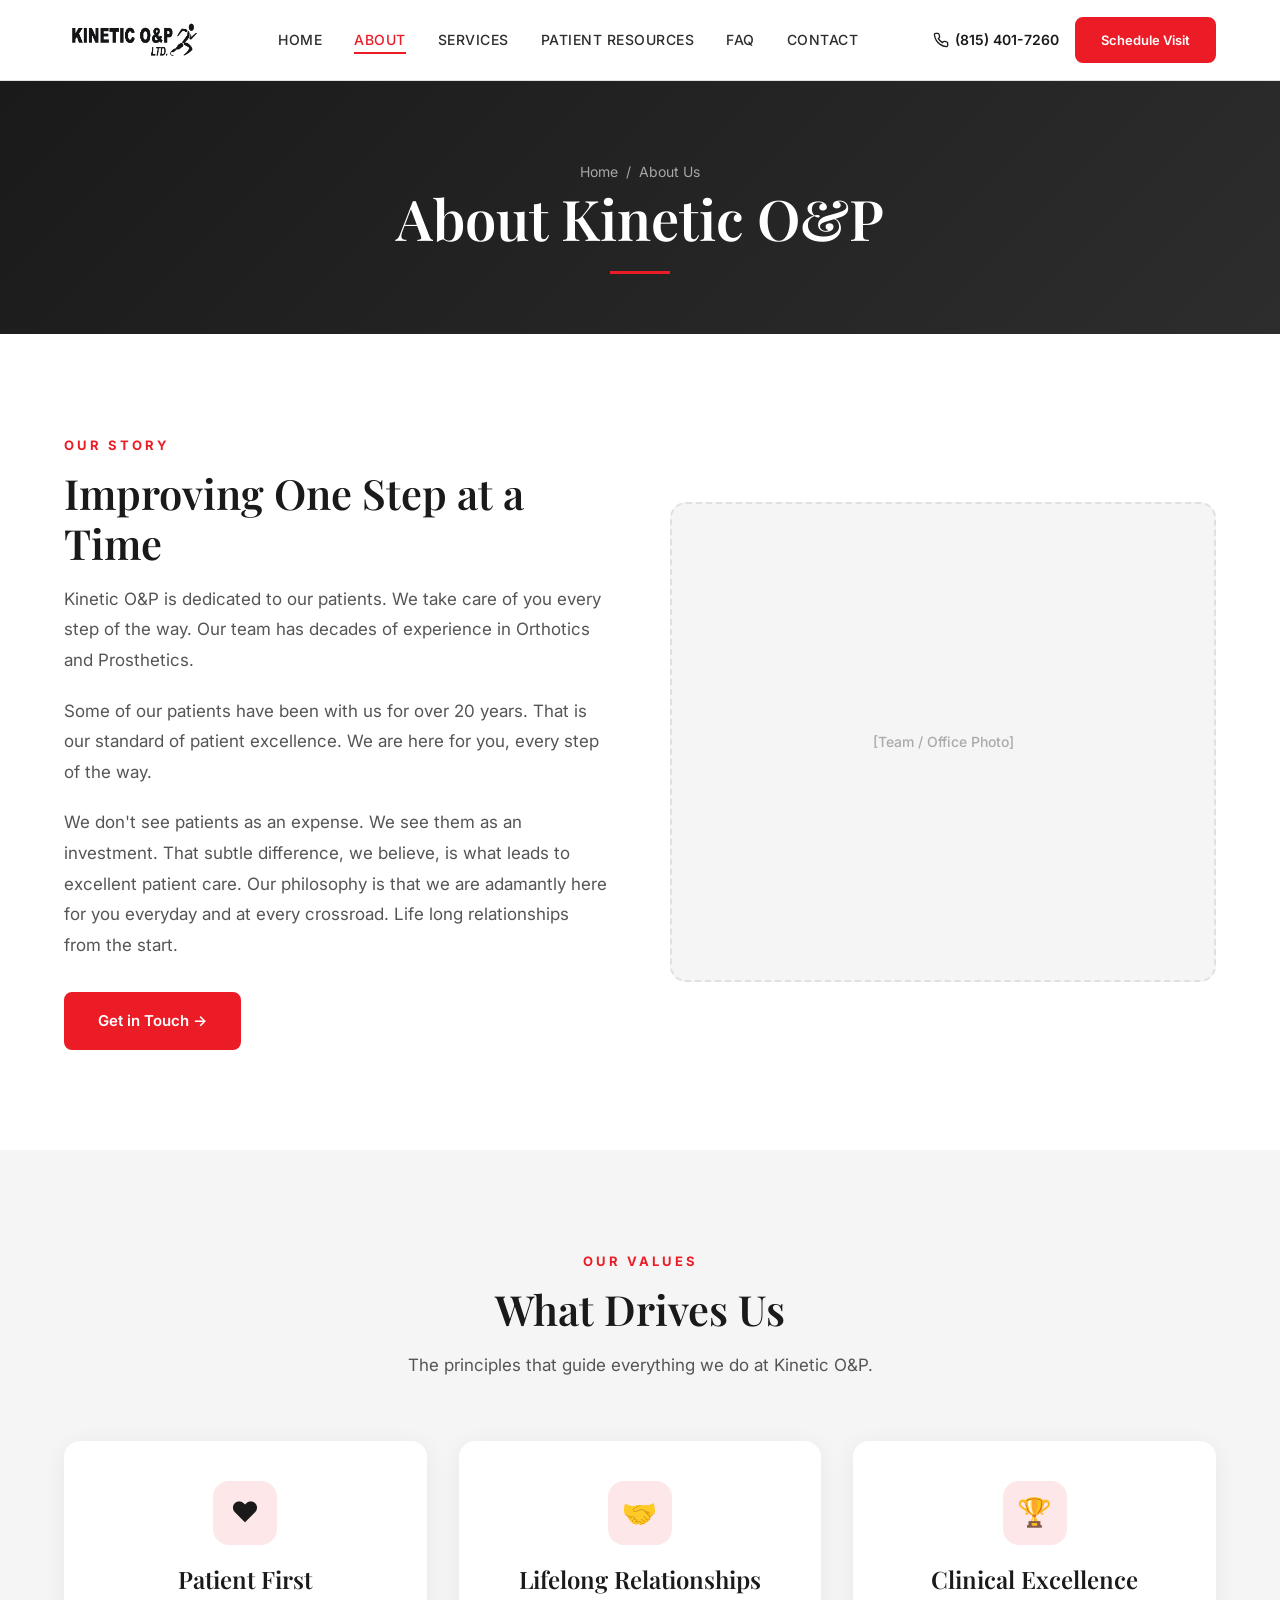
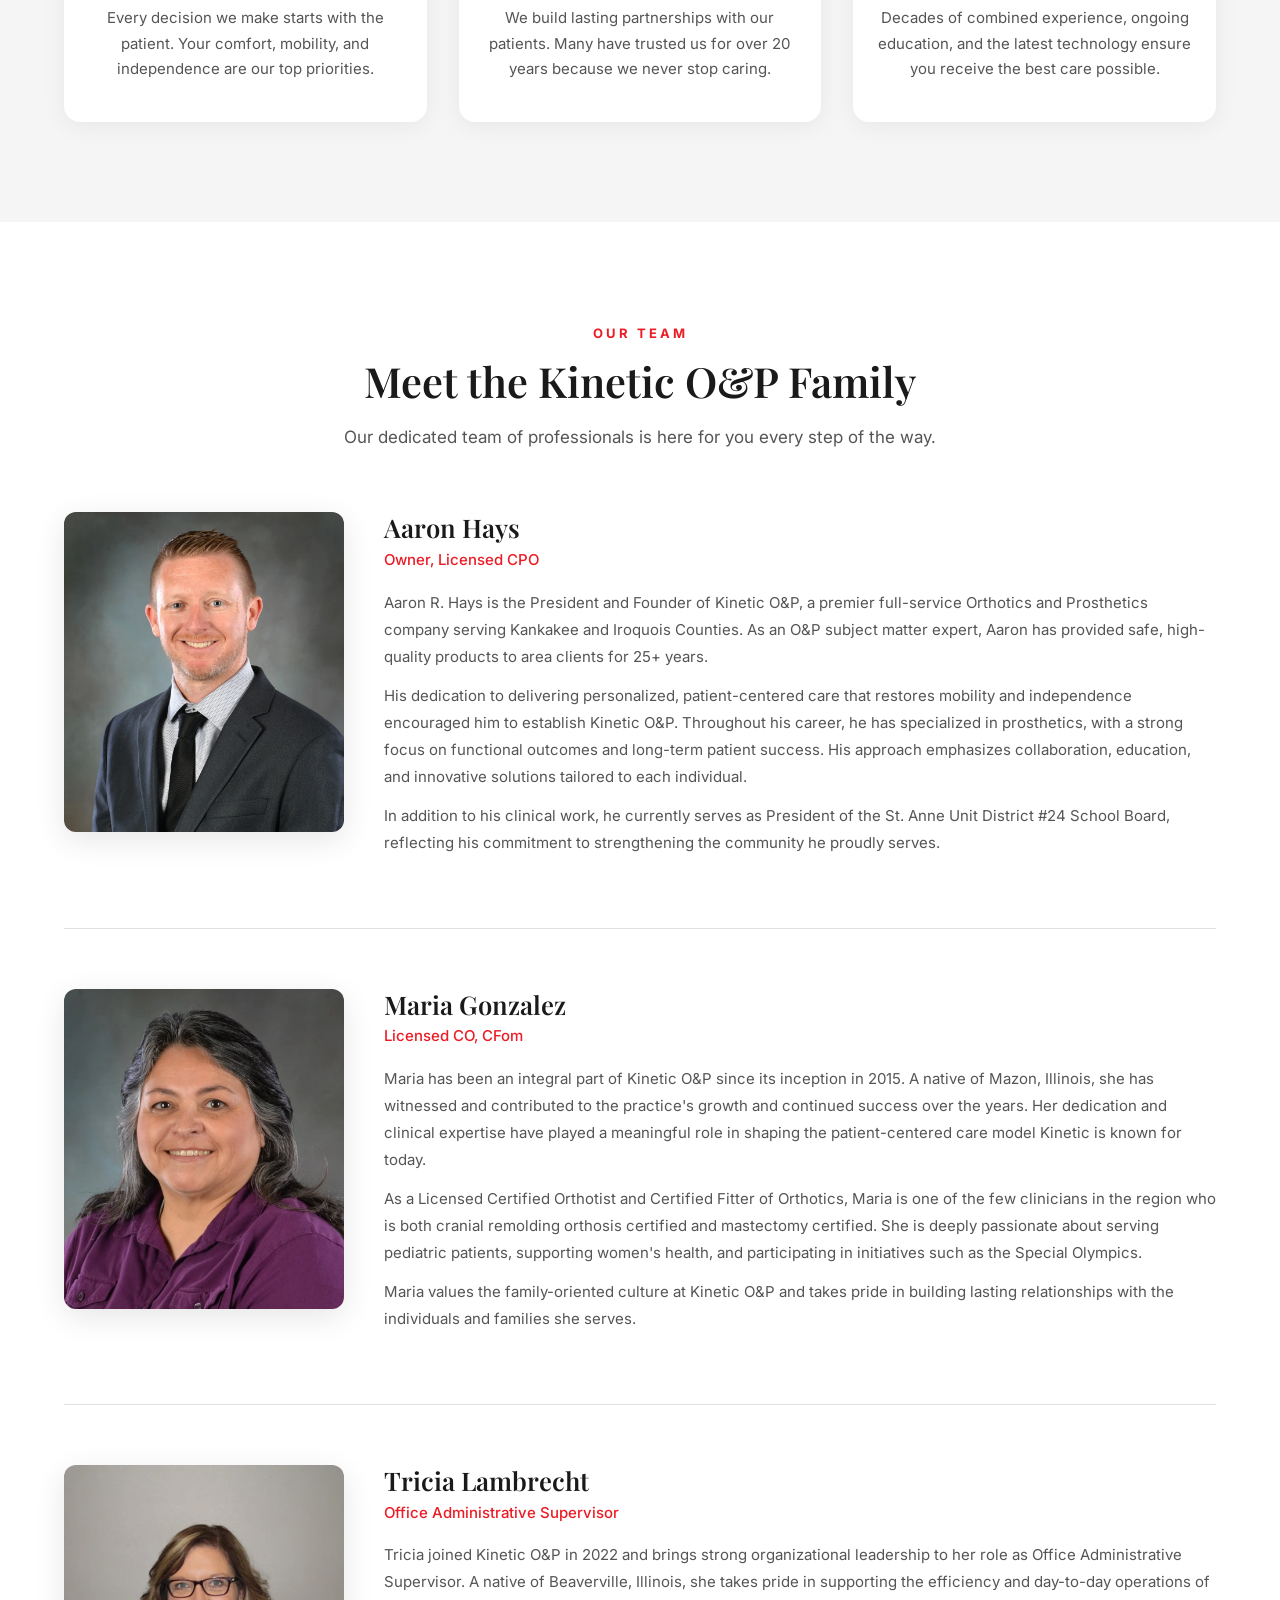
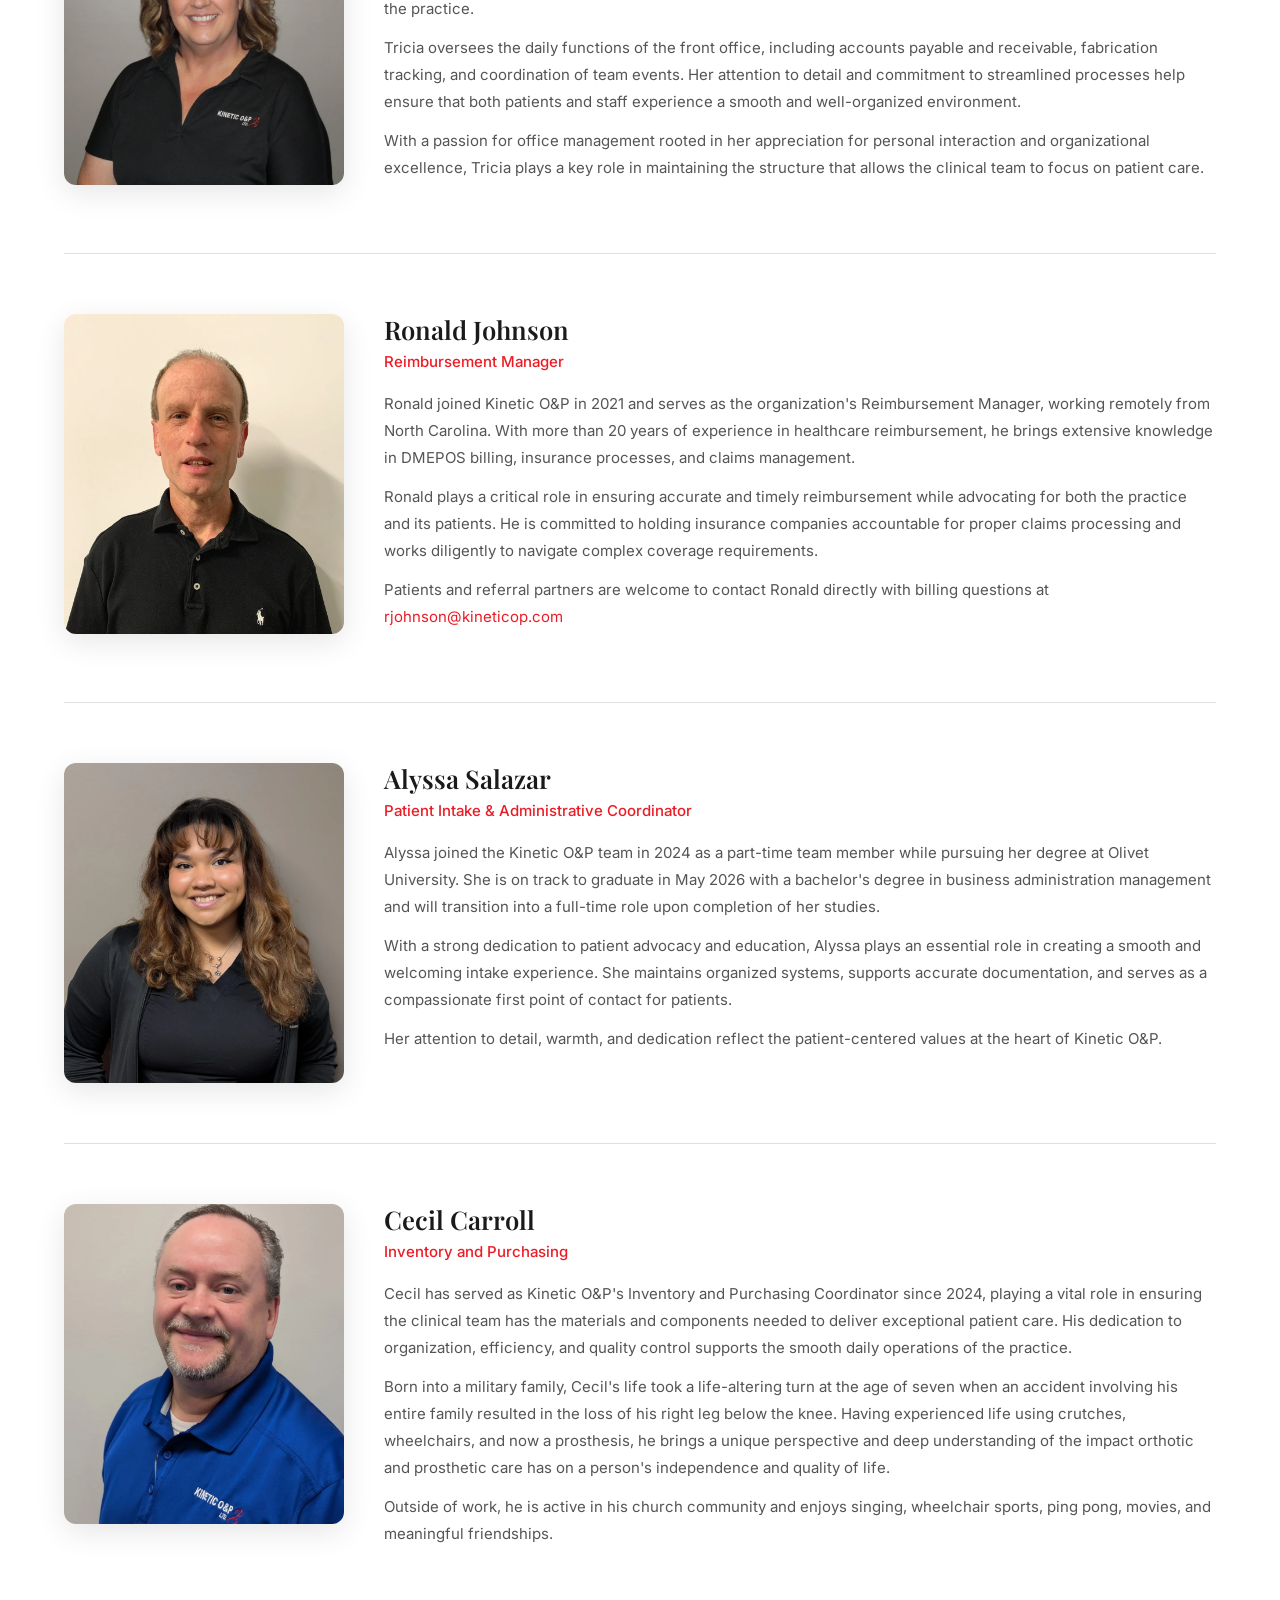
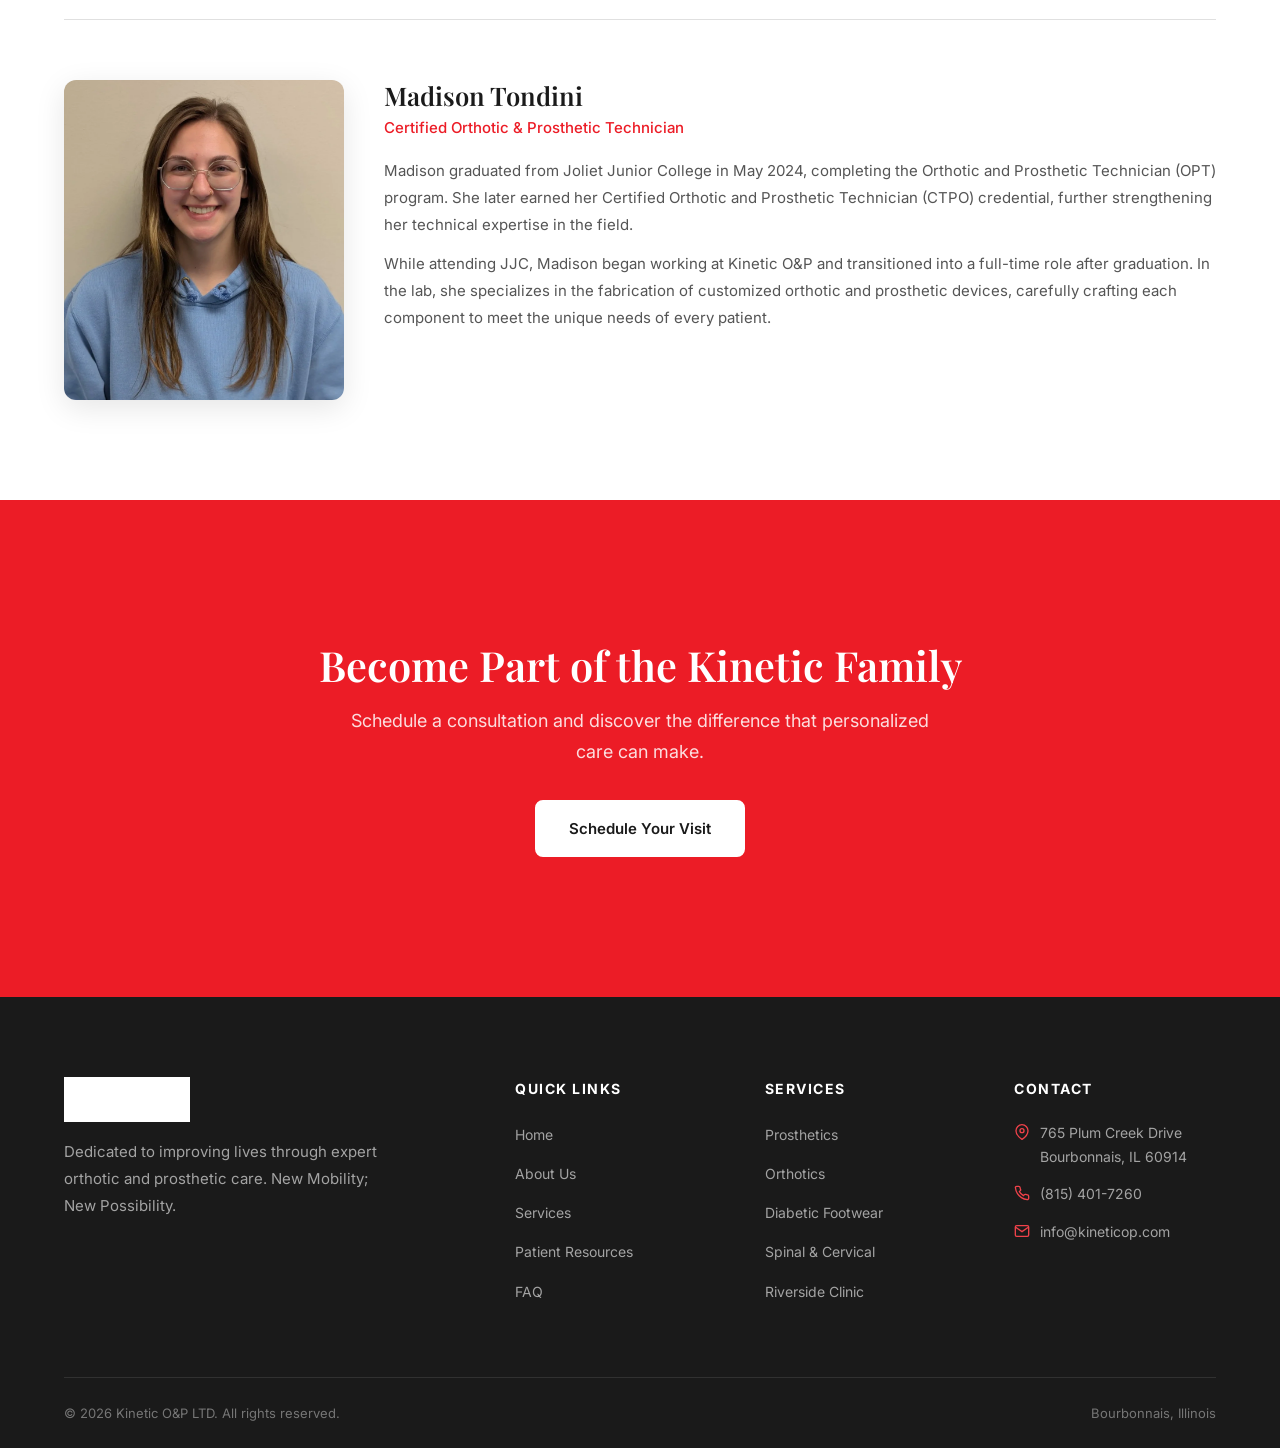
==== about.html @ b9da71ae "Initial commit: add KineticOp website files Co-Authored-By: Claude Opus 4.6 <noreply@anthropic.com>" ====
<!DOCTYPE html>
<html lang="en">
<head>
  <meta charset="UTF-8">
  <meta name="viewport" content="width=device-width, initial-scale=1.0">
  <title>About Us — Kinetic O&P</title>
  <link rel="stylesheet" href="css/styles.css">
  <style>
    .about-story {
      display: grid;
      grid-template-columns: 1fr 1fr;
      gap: 60px;
      align-items: center;
    }
    .about-image {
      height: 480px;
      border-radius: 16px;
      overflow: hidden;
      position: relative;
    }
    .about-image .accent-box {
      position: absolute;
      bottom: -20px;
      right: -20px;
      width: 200px;
      height: 200px;
      background: var(--red-tint);
      border-radius: 16px;
      z-index: -1;
    }
    .values-grid {
      display: grid;
      grid-template-columns: repeat(3, 1fr);
      gap: 32px;
    }
    .value-card {
      text-align: center;
      padding: 40px 24px;
      border-radius: 16px;
      background: var(--white);
      box-shadow: 0 4px 24px rgba(0,0,0,0.06);
      transition: var(--transition);
    }
    .value-card:hover {
      transform: translateY(-6px);
      box-shadow: 0 12px 40px rgba(0,0,0,0.12);
    }
    .value-icon {
      width: 64px;
      height: 64px;
      background: var(--red-tint);
      border-radius: 16px;
      display: flex;
      align-items: center;
      justify-content: center;
      margin: 0 auto 20px;
      font-size: 28px;
    }
    .value-card h3 {
      margin-bottom: 12px;
    }
    .value-card p {
      color: var(--medium-gray);
      font-size: 15px;
      line-height: 1.7;
    }
    /* ─── Full-width team bios ─── */
    .team-bio {
      display: flex;
      align-items: flex-start;
      gap: 40px;
      margin-bottom: 60px;
      padding-bottom: 60px;
      border-bottom: 1px solid var(--border-gray);
    }
    .team-bio:last-child {
      border-bottom: none;
      margin-bottom: 0;
      padding-bottom: 0;
    }
    .team-bio .bio-image {
      flex: 0 0 280px;
      height: 320px;
      border-radius: 12px;
      overflow: hidden;
      box-shadow: 0 8px 30px rgba(0,0,0,0.1);
    }
    .team-bio .bio-image img {
      width: 100%;
      height: 100%;
      object-fit: cover;
    }
    .team-bio .bio-text {
      flex: 1;
    }
    .team-bio .bio-text h3 {
      font-size: 1.6rem;
      margin-bottom: 4px;
    }
    .team-bio .bio-title {
      font-size: 15px;
      font-weight: 500;
      color: var(--red);
      margin-bottom: 16px;
    }
    .team-bio .bio-text p {
      color: var(--medium-gray);
      font-size: 15px;
      line-height: 1.8;
      margin-bottom: 12px;
    }
    @media (max-width: 968px) {
      .about-story { grid-template-columns: 1fr; }
      .values-grid { grid-template-columns: 1fr; }
      .team-bio { flex-direction: column; }
      .team-bio .bio-image { flex: 0 0 auto; width: 100%; height: 300px; }
    }
  </style>
</head>
<body>

  <!-- ═══ NAVIGATION ═══ -->
  <nav class="site-nav" id="siteNav">
    <div class="nav-inner">
      <a href="index.html" class="nav-logo">
        <img src="img/logo.jpg" alt="Kinetic O&P">
      </a>
      <ul class="nav-links">
        <li><a href="index.html">Home</a></li>
        <li><a href="about.html" class="active">About</a></li>
        <li><a href="services.html">Services</a></li>
        <li><a href="resources.html">Patient Resources</a></li>
        <li><a href="faq.html">FAQ</a></li>
        <li><a href="contact.html">Contact</a></li>
      </ul>
      <div class="nav-cta">
        <a href="tel:8154017260" class="nav-phone">
          <svg viewBox="0 0 24 24" fill="none" stroke="currentColor" stroke-width="2"><path d="M22 16.92v3a2 2 0 01-2.18 2 19.79 19.79 0 01-8.63-3.07 19.5 19.5 0 01-6-6 19.79 19.79 0 01-3.07-8.67A2 2 0 014.11 2h3a2 2 0 012 1.72c.127.96.361 1.903.7 2.81a2 2 0 01-.45 2.11L8.09 9.91a16 16 0 006 6l1.27-1.27a2 2 0 012.11-.45c.907.339 1.85.573 2.81.7A2 2 0 0122 16.92z"/></svg>
          (815) 401-7260
        </a>
        <a href="contact.html" class="btn btn-primary">Schedule Visit</a>
      </div>
      <button class="nav-toggle" onclick="document.querySelector('.nav-links').classList.toggle('show')">
        <span></span><span></span><span></span>
      </button>
    </div>
  </nav>

  <!-- ═══ PAGE HEADER ═══ -->
  <div class="page-header">
    <div class="container">
      <p class="breadcrumb"><a href="index.html">Home</a> &nbsp;/&nbsp; About Us</p>
      <h1>About Kinetic O&P</h1>
      <div class="red-line"></div>
    </div>
  </div>

  <!-- ═══ OUR STORY ═══ -->
  <section class="section">
    <div class="container">
      <div class="about-story">
        <div>
          <p class="section-label">Our Story</p>
          <h2 class="section-heading">Improving One Step at a Time</h2>
          <p class="section-desc" style="margin-bottom: 20px;">
            Kinetic O&P is dedicated to our patients. We take care of you every step of the way. Our team has decades of experience in Orthotics and Prosthetics.
          </p>
          <p class="section-desc" style="margin-bottom: 20px;">
            Some of our patients have been with us for over 20 years. That is our standard of patient excellence. We are here for you, every step of the way.
          </p>
          <p class="section-desc" style="margin-bottom: 32px;">
            We don't see patients as an expense. We see them as an investment. That subtle difference, we believe, is what leads to excellent patient care. Our philosophy is that we are adamantly here for you everyday and at every crossroad. Life long relationships from the start.
          </p>
          <a href="contact.html" class="btn btn-primary">Get in Touch &rarr;</a>
        </div>
        <div class="about-image img-placeholder" style="position: relative;">
          [Team / Office Photo]
          <div class="accent-box"></div>
        </div>
      </div>
    </div>
  </section>

  <!-- ═══ VALUES ═══ -->
  <section class="section gray-bg">
    <div class="container">
      <div class="section-header">
        <p class="section-label">Our Values</p>
        <h2 class="section-heading">What Drives Us</h2>
        <p class="section-desc">The principles that guide everything we do at Kinetic O&P.</p>
      </div>
      <div class="values-grid">
        <div class="value-card">
          <div class="value-icon">&#10084;&#65039;</div>
          <h3>Patient First</h3>
          <p>Every decision we make starts with the patient. Your comfort, mobility, and independence are our top priorities.</p>
        </div>
        <div class="value-card">
          <div class="value-icon">&#129309;</div>
          <h3>Lifelong Relationships</h3>
          <p>We build lasting partnerships with our patients. Many have trusted us for over 20 years because we never stop caring.</p>
        </div>
        <div class="value-card">
          <div class="value-icon">&#127942;</div>
          <h3>Clinical Excellence</h3>
          <p>Decades of combined experience, ongoing education, and the latest technology ensure you receive the best care possible.</p>
        </div>
      </div>
    </div>
  </section>

  <!-- ═══ TEAM ═══ -->
  <section class="section team-section">
    <div class="container">
      <div class="section-header">
        <p class="section-label">Our Team</p>
        <h2 class="section-heading">Meet the Kinetic O&P Family</h2>
        <p class="section-desc">Our dedicated team of professionals is here for you every step of the way.</p>
      </div>
      <div class="team-bios">

        <!-- Aaron Hays -->
        <div class="team-bio">
          <div class="bio-image">
            <img src="img/resized/1.webp" alt="Aaron Hays">
          </div>
          <div class="bio-text">
            <h3>Aaron Hays</h3>
            <div class="bio-title">Owner, Licensed CPO</div>
            <p>Aaron R. Hays is the President and Founder of Kinetic O&P, a premier full-service Orthotics and Prosthetics company serving Kankakee and Iroquois Counties. As an O&P subject matter expert, Aaron has provided safe, high-quality products to area clients for 25+ years.</p>
            <p>His dedication to delivering personalized, patient-centered care that restores mobility and independence encouraged him to establish Kinetic O&P. Throughout his career, he has specialized in prosthetics, with a strong focus on functional outcomes and long-term patient success. His approach emphasizes collaboration, education, and innovative solutions tailored to each individual.</p>
            <p>In addition to his clinical work, he currently serves as President of the St. Anne Unit District #24 School Board, reflecting his commitment to strengthening the community he proudly serves.</p>
          </div>
        </div>

        <!-- Maria Gonzalez -->
        <div class="team-bio">
          <div class="bio-image">
            <img src="img/resized/2.webp" alt="Maria Gonzalez">
          </div>
          <div class="bio-text">
            <h3>Maria Gonzalez</h3>
            <div class="bio-title">Licensed CO, CFom</div>
            <p>Maria has been an integral part of Kinetic O&P since its inception in 2015. A native of Mazon, Illinois, she has witnessed and contributed to the practice's growth and continued success over the years. Her dedication and clinical expertise have played a meaningful role in shaping the patient-centered care model Kinetic is known for today.</p>
            <p>As a Licensed Certified Orthotist and Certified Fitter of Orthotics, Maria is one of the few clinicians in the region who is both cranial remolding orthosis certified and mastectomy certified. She is deeply passionate about serving pediatric patients, supporting women's health, and participating in initiatives such as the Special Olympics.</p>
            <p>Maria values the family-oriented culture at Kinetic O&P and takes pride in building lasting relationships with the individuals and families she serves.</p>
          </div>
        </div>

        <!-- Tricia Lambrecht -->
        <div class="team-bio">
          <div class="bio-image">
            <img src="img/resized/3.webp" alt="Tricia Lambrecht">
          </div>
          <div class="bio-text">
            <h3>Tricia Lambrecht</h3>
            <div class="bio-title">Office Administrative Supervisor</div>
            <p>Tricia joined Kinetic O&P in 2022 and brings strong organizational leadership to her role as Office Administrative Supervisor. A native of Beaverville, Illinois, she takes pride in supporting the efficiency and day-to-day operations of the practice.</p>
            <p>Tricia oversees the daily functions of the front office, including accounts payable and receivable, fabrication tracking, and coordination of team events. Her attention to detail and commitment to streamlined processes help ensure that both patients and staff experience a smooth and well-organized environment.</p>
            <p>With a passion for office management rooted in her appreciation for personal interaction and organizational excellence, Tricia plays a key role in maintaining the structure that allows the clinical team to focus on patient care.</p>
          </div>
        </div>

        <!-- Ronald Johnson -->
        <div class="team-bio">
          <div class="bio-image">
            <img src="img/resized/4.webp" alt="Ronald Johnson">
          </div>
          <div class="bio-text">
            <h3>Ronald Johnson</h3>
            <div class="bio-title">Reimbursement Manager</div>
            <p>Ronald joined Kinetic O&P in 2021 and serves as the organization's Reimbursement Manager, working remotely from North Carolina. With more than 20 years of experience in healthcare reimbursement, he brings extensive knowledge in DMEPOS billing, insurance processes, and claims management.</p>
            <p>Ronald plays a critical role in ensuring accurate and timely reimbursement while advocating for both the practice and its patients. He is committed to holding insurance companies accountable for proper claims processing and works diligently to navigate complex coverage requirements.</p>
            <p>Patients and referral partners are welcome to contact Ronald directly with billing questions at <a href="mailto:rjohnson@kineticop.com" style="color: var(--red);">rjohnson@kineticop.com</a></p>
          </div>
        </div>

        <!-- Alyssa Salazar -->
        <div class="team-bio">
          <div class="bio-image">
            <img src="img/resized/5.webp" alt="Alyssa Salazar">
          </div>
          <div class="bio-text">
            <h3>Alyssa Salazar</h3>
            <div class="bio-title">Patient Intake &amp; Administrative Coordinator</div>
            <p>Alyssa joined the Kinetic O&P team in 2024 as a part-time team member while pursuing her degree at Olivet University. She is on track to graduate in May 2026 with a bachelor's degree in business administration management and will transition into a full-time role upon completion of her studies.</p>
            <p>With a strong dedication to patient advocacy and education, Alyssa plays an essential role in creating a smooth and welcoming intake experience. She maintains organized systems, supports accurate documentation, and serves as a compassionate first point of contact for patients.</p>
            <p>Her attention to detail, warmth, and dedication reflect the patient-centered values at the heart of Kinetic O&P.</p>
          </div>
        </div>

        <!-- Cecil Carroll -->
        <div class="team-bio">
          <div class="bio-image">
            <img src="img/resized/6.webp" alt="Cecil Carroll">
          </div>
          <div class="bio-text">
            <h3>Cecil Carroll</h3>
            <div class="bio-title">Inventory and Purchasing</div>
            <p>Cecil has served as Kinetic O&P's Inventory and Purchasing Coordinator since 2024, playing a vital role in ensuring the clinical team has the materials and components needed to deliver exceptional patient care. His dedication to organization, efficiency, and quality control supports the smooth daily operations of the practice.</p>
            <p>Born into a military family, Cecil's life took a life-altering turn at the age of seven when an accident involving his entire family resulted in the loss of his right leg below the knee. Having experienced life using crutches, wheelchairs, and now a prosthesis, he brings a unique perspective and deep understanding of the impact orthotic and prosthetic care has on a person's independence and quality of life.</p>
            <p>Outside of work, he is active in his church community and enjoys singing, wheelchair sports, ping pong, movies, and meaningful friendships.</p>
          </div>
        </div>

        <!-- Madison Tondini -->
        <div class="team-bio">
          <div class="bio-image">
            <img src="img/resized/7.webp" alt="Madison Tondini">
          </div>
          <div class="bio-text">
            <h3>Madison Tondini</h3>
            <div class="bio-title">Certified Orthotic &amp; Prosthetic Technician</div>
            <p>Madison graduated from Joliet Junior College in May 2024, completing the Orthotic and Prosthetic Technician (OPT) program. She later earned her Certified Orthotic and Prosthetic Technician (CTPO) credential, further strengthening her technical expertise in the field.</p>
            <p>While attending JJC, Madison began working at Kinetic O&P and transitioned into a full-time role after graduation. In the lab, she specializes in the fabrication of customized orthotic and prosthetic devices, carefully crafting each component to meet the unique needs of every patient.</p>
          </div>
        </div>

      </div>
    </div>
  </section>

  <!-- ═══ CTA ═══ -->
  <section class="section red-bg">
    <div class="cta-banner" style="text-align: center; padding: 40px 24px;">
      <h2 style="color: var(--white);">Become Part of the Kinetic Family</h2>
      <p style="color: rgba(255,255,255,0.85); font-size: 18px; max-width: 600px; margin: 16px auto 32px;">Schedule a consultation and discover the difference that personalized care can make.</p>
      <a href="contact.html" class="btn btn-white">Schedule Your Visit</a>
    </div>
  </section>

  <!-- ═══ FOOTER ═══ -->
  <footer class="site-footer">
    <div class="container">
      <div class="footer-grid">
        <div class="footer-brand">
          <img src="img/logo.jpg" alt="Kinetic O&P">
          <p>Dedicated to improving lives through expert orthotic and prosthetic care. New Mobility; New Possibility.</p>
        </div>
        <div class="footer-col">
          <h4>Quick Links</h4>
          <ul>
            <li><a href="index.html">Home</a></li>
            <li><a href="about.html">About Us</a></li>
            <li><a href="services.html">Services</a></li>
            <li><a href="resources.html">Patient Resources</a></li>
            <li><a href="faq.html">FAQ</a></li>
          </ul>
        </div>
        <div class="footer-col">
          <h4>Services</h4>
          <ul>
            <li><a href="services.html">Prosthetics</a></li>
            <li><a href="services.html">Orthotics</a></li>
            <li><a href="services.html">Diabetic Footwear</a></li>
            <li><a href="services.html">Spinal &amp; Cervical</a></li>
            <li><a href="services.html#riverside">Riverside Clinic</a></li>
          </ul>
        </div>
        <div class="footer-col">
          <h4>Contact</h4>
          <div class="footer-contact-item">
            <svg viewBox="0 0 24 24" fill="none" stroke="currentColor" stroke-width="2"><path d="M21 10c0 7-9 13-9 13s-9-6-9-13a9 9 0 0118 0z"/><circle cx="12" cy="10" r="3"/></svg>
            <span>765 Plum Creek Drive<br>Bourbonnais, IL 60914</span>
          </div>
          <div class="footer-contact-item">
            <svg viewBox="0 0 24 24" fill="none" stroke="currentColor" stroke-width="2"><path d="M22 16.92v3a2 2 0 01-2.18 2 19.79 19.79 0 01-8.63-3.07 19.5 19.5 0 01-6-6 19.79 19.79 0 01-3.07-8.67A2 2 0 014.11 2h3a2 2 0 012 1.72c.127.96.361 1.903.7 2.81a2 2 0 01-.45 2.11L8.09 9.91a16 16 0 006 6l1.27-1.27a2 2 0 012.11-.45c.907.339 1.85.573 2.81.7A2 2 0 0122 16.92z"/></svg>
            <span>(815) 401-7260</span>
          </div>
          <div class="footer-contact-item">
            <svg viewBox="0 0 24 24" fill="none" stroke="currentColor" stroke-width="2"><path d="M4 4h16c1.1 0 2 .9 2 2v12c0 1.1-.9 2-2 2H4c-1.1 0-2-.9-2-2V6c0-1.1.9-2 2-2z"/><polyline points="22,6 12,13 2,6"/></svg>
            <span>info@kineticop.com</span>
          </div>
        </div>
      </div>
      <div class="footer-bottom">
        <span>&copy; 2026 Kinetic O&P LTD. All rights reserved.</span>
        <span>Bourbonnais, Illinois</span>
      </div>
    </div>
  </footer>

  <script>
    window.addEventListener('scroll', () => {
      document.getElementById('siteNav').classList.toggle('scrolled', window.scrollY > 10);
    });
  </script>
</body>
</html>
---- css/styles.css ----
/* ═══════════════════════════════════════════════
   Kinetic O&P — Shared Stylesheet
   Brand: #EC1C26 (Red) + #1A1A1A (Black)
   ═══════════════════════════════════════════════ */

@import url('https://fonts.googleapis.com/css2?family=Inter:wght@300;400;500;600;700;800&family=Playfair+Display:wght@400;500;600;700&display=swap');

/* ─── Reset & Base ─── */
*, *::before, *::after { margin: 0; padding: 0; box-sizing: border-box; }

:root {
  --red: #EC1C26;
  --red-light: #EF424A;
  --red-dark: #C61019;
  --red-tint: #FDE7E8;
  --black: #1A1A1A;
  --dark-gray: #2D2D2D;
  --medium-gray: #555;
  --light-gray: #f5f5f5;
  --border-gray: #e0e0e0;
  --white: #ffffff;
  --font-main: 'Inter', -apple-system, BlinkMacSystemFont, sans-serif;
  --font-display: 'Playfair Display', Georgia, serif;
  --max-width: 1200px;
  --nav-height: 80px;
  --transition: all 0.3s ease;
}

html { scroll-behavior: smooth; }

body {
  font-family: var(--font-main);
  color: var(--black);
  line-height: 1.7;
  background: var(--white);
  -webkit-font-smoothing: antialiased;
}

a { color: inherit; text-decoration: none; }
img { max-width: 100%; display: block; }

.container {
  max-width: var(--max-width);
  margin: 0 auto;
  padding: 0 24px;
}

/* ─── Typography ─── */
h1, h2, h3 { font-family: var(--font-display); font-weight: 600; line-height: 1.2; }
h1 { font-size: clamp(2.2rem, 5vw, 3.5rem); }
h2 { font-size: clamp(1.8rem, 3.5vw, 2.6rem); }
h3 { font-size: clamp(1.2rem, 2vw, 1.5rem); }

.section-label {
  font-family: var(--font-main);
  font-size: 13px;
  font-weight: 700;
  letter-spacing: 3px;
  text-transform: uppercase;
  color: var(--red);
  margin-bottom: 12px;
}

.section-heading {
  margin-bottom: 16px;
  color: var(--black);
}

.section-desc {
  font-size: 17px;
  color: var(--medium-gray);
  max-width: 680px;
  line-height: 1.8;
}

/* ─── Buttons ─── */
.btn {
  display: inline-flex;
  align-items: center;
  gap: 8px;
  padding: 14px 32px;
  border-radius: 8px;
  font-family: var(--font-main);
  font-size: 15px;
  font-weight: 600;
  cursor: pointer;
  transition: var(--transition);
  border: 2px solid transparent;
  text-decoration: none;
}

.btn-primary {
  background: var(--red);
  color: var(--white);
  border-color: var(--red);
}
.btn-primary:hover {
  background: var(--red-dark);
  border-color: var(--red-dark);
  transform: translateY(-2px);
  box-shadow: 0 6px 20px rgba(236,28,38,0.3);
}

.btn-outline {
  background: transparent;
  color: var(--black);
  border-color: var(--black);
}
.btn-outline:hover {
  background: var(--black);
  color: var(--white);
  transform: translateY(-2px);
}

.btn-white {
  background: var(--white);
  color: var(--black);
  border-color: var(--white);
}
.btn-white:hover {
  background: rgba(255,255,255,0.9);
  transform: translateY(-2px);
  box-shadow: 0 6px 20px rgba(0,0,0,0.2);
}

.btn-outline-white {
  background: transparent;
  color: var(--white);
  border-color: rgba(255,255,255,0.5);
}
.btn-outline-white:hover {
  background: var(--white);
  color: var(--black);
  transform: translateY(-2px);
}

/* ─── Navigation ─── */
.site-nav {
  position: fixed;
  top: 0;
  left: 0;
  right: 0;
  z-index: 1000;
  background: var(--white);
  height: var(--nav-height);
  display: flex;
  align-items: center;
  box-shadow: 0 1px 0 var(--border-gray);
  transition: var(--transition);
}
.site-nav.scrolled {
  box-shadow: 0 2px 20px rgba(0,0,0,0.08);
}

.nav-inner {
  max-width: var(--max-width);
  margin: 0 auto;
  padding: 0 24px;
  width: 100%;
  display: flex;
  align-items: center;
  justify-content: space-between;
}

.nav-logo {
  display: flex;
  align-items: center;
  gap: 12px;
}
.nav-logo img {
  height: 50px;
  width: auto;
}

.nav-links {
  display: flex;
  align-items: center;
  gap: 32px;
  list-style: none;
}

.nav-links a {
  font-size: 14px;
  font-weight: 500;
  color: var(--dark-gray);
  letter-spacing: 0.5px;
  text-transform: uppercase;
  position: relative;
  padding: 4px 0;
  transition: var(--transition);
}

.nav-links a::after {
  content: '';
  position: absolute;
  bottom: -2px;
  left: 0;
  width: 0;
  height: 2px;
  background: var(--red);
  transition: width 0.3s ease;
}

.nav-links a:hover,
.nav-links a.active {
  color: var(--red);
}
.nav-links a:hover::after,
.nav-links a.active::after {
  width: 100%;
}

.nav-cta {
  display: flex;
  align-items: center;
  gap: 16px;
}

.nav-phone {
  display: flex;
  align-items: center;
  gap: 6px;
  font-size: 14px;
  font-weight: 600;
  color: var(--black);
}
.nav-phone svg { width: 16px; height: 16px; }

.nav-cta .btn {
  padding: 10px 24px;
  font-size: 13px;
}

/* Mobile menu toggle */
.nav-toggle {
  display: none;
  flex-direction: column;
  gap: 5px;
  cursor: pointer;
  padding: 8px;
  background: none;
  border: none;
}
.nav-toggle span {
  width: 24px;
  height: 2px;
  background: var(--black);
  transition: var(--transition);
}

/* ─── Hero Sections ─── */
.hero {
  position: relative;
  min-height: 85vh;
  display: flex;
  align-items: center;
  overflow: hidden;
  margin-top: var(--nav-height);
}

.hero-bg {
  position: absolute;
  inset: 0;
  background-size: cover;
  background-position: center;
  z-index: 0;
}
.hero-bg::after {
  content: '';
  position: absolute;
  inset: 0;
  background: linear-gradient(135deg, rgba(26,26,26,0.85) 0%, rgba(236,28,38,0.6) 100%);
}

.hero-content {
  position: relative;
  z-index: 1;
  max-width: var(--max-width);
  margin: 0 auto;
  padding: 80px 24px;
  color: var(--white);
}

.hero h1 {
  color: var(--white);
  margin-bottom: 20px;
  max-width: 700px;
}

.hero .hero-subtitle {
  font-size: 19px;
  line-height: 1.8;
  color: rgba(255,255,255,0.85);
  max-width: 560px;
  margin-bottom: 36px;
}

.hero-buttons {
  display: flex;
  gap: 16px;
  flex-wrap: wrap;
}

/* Page header (non-home pages) */
.page-header {
  margin-top: var(--nav-height);
  padding: 80px 0 60px;
  background: linear-gradient(135deg, var(--black) 0%, var(--dark-gray) 100%);
  color: var(--white);
  text-align: center;
}
.page-header h1 {
  color: var(--white);
  margin-bottom: 12px;
}
.page-header .breadcrumb {
  font-size: 14px;
  color: rgba(255,255,255,0.6);
}
.page-header .breadcrumb a {
  color: rgba(255,255,255,0.6);
  transition: var(--transition);
}
.page-header .breadcrumb a:hover { color: var(--white); }
.page-header .red-line {
  width: 60px;
  height: 3px;
  background: var(--red);
  margin: 20px auto 0;
}

/* ─── Sections ─── */
.section {
  padding: 100px 0;
}
.section.gray-bg {
  background: var(--light-gray);
}
.section.dark-bg {
  background: var(--black);
  color: var(--white);
}
.section.dark-bg .section-label { color: var(--red-light); }
.section.dark-bg .section-heading { color: var(--white); }
.section.dark-bg .section-desc { color: rgba(255,255,255,0.7); }

.section.red-bg {
  background: var(--red);
  color: var(--white);
}

.section-header {
  text-align: center;
  margin-bottom: 60px;
}
.section-header .section-desc {
  margin: 0 auto;
}

/* ─── Cards ─── */
.card-grid {
  display: grid;
  grid-template-columns: repeat(auto-fit, minmax(320px, 1fr));
  gap: 32px;
}

.card {
  background: var(--white);
  border-radius: 16px;
  overflow: hidden;
  box-shadow: 0 4px 24px rgba(0,0,0,0.06);
  transition: var(--transition);
}
.card:hover {
  transform: translateY(-6px);
  box-shadow: 0 12px 40px rgba(0,0,0,0.12);
}

.card-img {
  height: 220px;
  background: var(--light-gray);
  display: flex;
  align-items: center;
  justify-content: center;
  color: var(--medium-gray);
  font-size: 48px;
  position: relative;
  overflow: hidden;
}
.card-img img {
  width: 100%;
  height: 100%;
  object-fit: cover;
}

.card-body {
  padding: 28px;
}
.card-body h3 {
  margin-bottom: 12px;
}
.card-body p {
  color: var(--medium-gray);
  font-size: 15px;
  line-height: 1.7;
  margin-bottom: 16px;
}
.card-link {
  font-size: 14px;
  font-weight: 600;
  color: var(--red);
  display: inline-flex;
  align-items: center;
  gap: 6px;
  transition: var(--transition);
}
.card-link:hover {
  gap: 10px;
}

/* ─── Stats Bar ─── */
.stats-bar {
  display: grid;
  grid-template-columns: repeat(4, 1fr);
  gap: 0;
}

.stat-item {
  text-align: center;
  padding: 48px 24px;
  border-right: 1px solid rgba(255,255,255,0.1);
}
.stat-item:last-child { border-right: none; }

.stat-number {
  font-family: var(--font-display);
  font-size: 48px;
  font-weight: 700;
  color: var(--red);
  line-height: 1;
  margin-bottom: 8px;
}
.dark-bg .stat-number { color: var(--red-light); }

.stat-label {
  font-size: 14px;
  font-weight: 500;
  letter-spacing: 1px;
  text-transform: uppercase;
  opacity: 0.8;
}

/* ─── Testimonial ─── */
.testimonial-card {
  background: var(--white);
  border-radius: 16px;
  padding: 48px;
  box-shadow: 0 8px 32px rgba(0,0,0,0.06);
  position: relative;
  max-width: 800px;
  margin: 0 auto;
}
.testimonial-card::before {
  content: '\201C';
  font-family: var(--font-display);
  font-size: 120px;
  color: var(--red-tint);
  position: absolute;
  top: -10px;
  left: 24px;
  line-height: 1;
}
.testimonial-text {
  font-size: 20px;
  font-style: italic;
  line-height: 1.8;
  color: var(--dark-gray);
  margin-bottom: 24px;
  position: relative;
  z-index: 1;
}
.testimonial-author {
  font-weight: 600;
  font-size: 15px;
  color: var(--black);
}

/* ─── Riverside Clinic Banner ─── */
.riverside-banner {
  background: linear-gradient(135deg, var(--black) 0%, var(--dark-gray) 100%);
  color: var(--white);
  padding: 80px 0;
  position: relative;
  overflow: hidden;
}
.riverside-banner::before {
  content: '';
  position: absolute;
  top: -50%;
  right: -10%;
  width: 500px;
  height: 500px;
  background: radial-gradient(circle, rgba(236,28,38,0.15), transparent);
  border-radius: 50%;
}
.riverside-inner {
  display: grid;
  grid-template-columns: 1fr 1fr;
  gap: 60px;
  align-items: center;
}
.riverside-info h2 {
  color: var(--white);
  margin-bottom: 16px;
}
.riverside-info p {
  color: rgba(255,255,255,0.75);
  font-size: 16px;
  line-height: 1.8;
  margin-bottom: 24px;
}
.riverside-details {
  display: grid;
  grid-template-columns: 1fr 1fr;
  gap: 20px;
}
.riverside-detail {
  display: flex;
  align-items: flex-start;
  gap: 12px;
}
.riverside-detail .icon {
  width: 40px;
  height: 40px;
  background: rgba(236,28,38,0.2);
  border-radius: 10px;
  display: flex;
  align-items: center;
  justify-content: center;
  color: var(--red-light);
  font-size: 18px;
  flex-shrink: 0;
}
.riverside-detail .label {
  font-size: 12px;
  text-transform: uppercase;
  letter-spacing: 1px;
  color: rgba(255,255,255,0.5);
  margin-bottom: 2px;
}
.riverside-detail .value {
  font-weight: 600;
  font-size: 15px;
}

/* ─── Team Grid ─── */
.team-grid {
  display: grid;
  grid-template-columns: repeat(auto-fit, minmax(240px, 1fr));
  gap: 32px;
}
.team-member {
  text-align: center;
}
.team-photo {
  width: 180px;
  height: 180px;
  border-radius: 50%;
  background: var(--light-gray);
  margin: 0 auto 20px;
  display: flex;
  align-items: center;
  justify-content: center;
  font-size: 48px;
  color: var(--border-gray);
  overflow: hidden;
  border: 4px solid var(--white);
  box-shadow: 0 4px 20px rgba(0,0,0,0.1);
}
.team-photo img {
  width: 100%;
  height: 100%;
  object-fit: cover;
}
.team-name {
  font-family: var(--font-display);
  font-size: 20px;
  font-weight: 600;
  margin-bottom: 4px;
}
.team-title {
  font-size: 14px;
  color: var(--red);
  font-weight: 500;
}

/* ─── FAQ Accordion ─── */
.faq-list {
  max-width: 800px;
  margin: 0 auto;
}
.faq-item {
  border-bottom: 1px solid var(--border-gray);
}
.faq-question {
  width: 100%;
  background: none;
  border: none;
  padding: 24px 0;
  font-family: var(--font-main);
  font-size: 17px;
  font-weight: 600;
  color: var(--black);
  text-align: left;
  cursor: pointer;
  display: flex;
  justify-content: space-between;
  align-items: center;
  gap: 16px;
  transition: var(--transition);
}
.faq-question:hover { color: var(--red); }
.faq-question .icon {
  font-size: 24px;
  color: var(--red);
  transition: transform 0.3s ease;
  flex-shrink: 0;
}
.faq-item.open .faq-question .icon { transform: rotate(45deg); }
.faq-answer {
  max-height: 0;
  overflow: hidden;
  transition: max-height 0.4s ease, padding 0.3s ease;
}
.faq-item.open .faq-answer {
  max-height: 500px;
  padding-bottom: 24px;
}
.faq-answer p {
  color: var(--medium-gray);
  font-size: 15px;
  line-height: 1.8;
}

/* ─── Contact Form ─── */
.contact-form {
  max-width: 600px;
}
.form-group {
  margin-bottom: 24px;
}
.form-group label {
  display: block;
  font-size: 14px;
  font-weight: 600;
  margin-bottom: 8px;
  color: var(--black);
}
.form-group input,
.form-group textarea,
.form-group select {
  width: 100%;
  padding: 14px 16px;
  border: 1.5px solid var(--border-gray);
  border-radius: 8px;
  font-family: var(--font-main);
  font-size: 15px;
  color: var(--black);
  transition: var(--transition);
  background: var(--white);
}
.form-group input:focus,
.form-group textarea:focus,
.form-group select:focus {
  outline: none;
  border-color: var(--red);
  box-shadow: 0 0 0 3px var(--red-tint);
}
.form-group textarea {
  min-height: 150px;
  resize: vertical;
}
.form-row {
  display: grid;
  grid-template-columns: 1fr 1fr;
  gap: 16px;
}

/* ─── Footer ─── */
.site-footer {
  background: var(--black);
  color: var(--white);
  padding: 80px 0 0;
}
.footer-grid {
  display: grid;
  grid-template-columns: 2fr 1fr 1fr 1fr;
  gap: 48px;
  padding-bottom: 60px;
  border-bottom: 1px solid rgba(255,255,255,0.1);
}
.footer-brand p {
  color: rgba(255,255,255,0.6);
  font-size: 15px;
  line-height: 1.8;
  margin-top: 16px;
  max-width: 320px;
}
.footer-brand img {
  height: 45px;
  filter: brightness(0) invert(1);
}
.footer-col h4 {
  font-family: var(--font-main);
  font-size: 14px;
  font-weight: 700;
  text-transform: uppercase;
  letter-spacing: 1.5px;
  margin-bottom: 20px;
  color: var(--white);
}
.footer-col ul {
  list-style: none;
}
.footer-col li {
  margin-bottom: 12px;
}
.footer-col a {
  color: rgba(255,255,255,0.6);
  font-size: 14px;
  transition: var(--transition);
}
.footer-col a:hover {
  color: var(--red-light);
}
.footer-contact-item {
  display: flex;
  align-items: flex-start;
  gap: 10px;
  margin-bottom: 14px;
  color: rgba(255,255,255,0.6);
  font-size: 14px;
}
.footer-contact-item svg {
  width: 16px;
  height: 16px;
  flex-shrink: 0;
  margin-top: 3px;
  color: var(--red-light);
}
.footer-bottom {
  padding: 24px 0;
  display: flex;
  justify-content: space-between;
  align-items: center;
  font-size: 13px;
  color: rgba(255,255,255,0.4);
}

/* ─── Utility ─── */
.text-center { text-align: center; }
.text-red { color: var(--red); }
.mt-4 { margin-top: 32px; }
.mb-4 { margin-bottom: 32px; }
.flex-center { display: flex; align-items: center; justify-content: center; }

/* ─── Image Placeholder ─── */
.img-placeholder {
  background: var(--light-gray);
  border: 2px dashed var(--border-gray);
  border-radius: 12px;
  display: flex;
  align-items: center;
  justify-content: center;
  color: #aaa;
  font-size: 14px;
  font-weight: 500;
}

/* ─── Responsive ─── */
@media (max-width: 968px) {
  .nav-links { display: none; }
  .nav-toggle { display: flex; }
  .nav-cta .btn { display: none; }

  .hero { min-height: 70vh; }
  .hero-content { padding: 60px 24px; }

  .stats-bar { grid-template-columns: repeat(2, 1fr); }
  .stat-item { border-bottom: 1px solid rgba(255,255,255,0.1); }

  .riverside-inner { grid-template-columns: 1fr; }
  .footer-grid { grid-template-columns: 1fr 1fr; }
  .card-grid { grid-template-columns: 1fr; }
  .form-row { grid-template-columns: 1fr; }
}

@media (max-width: 640px) {
  .section { padding: 60px 0; }
  .stats-bar { grid-template-columns: 1fr; }
  .footer-grid { grid-template-columns: 1fr; }
  .riverside-details { grid-template-columns: 1fr; }
  .hero-buttons { flex-direction: column; }
  .hero-buttons .btn { text-align: center; justify-content: center; }
}
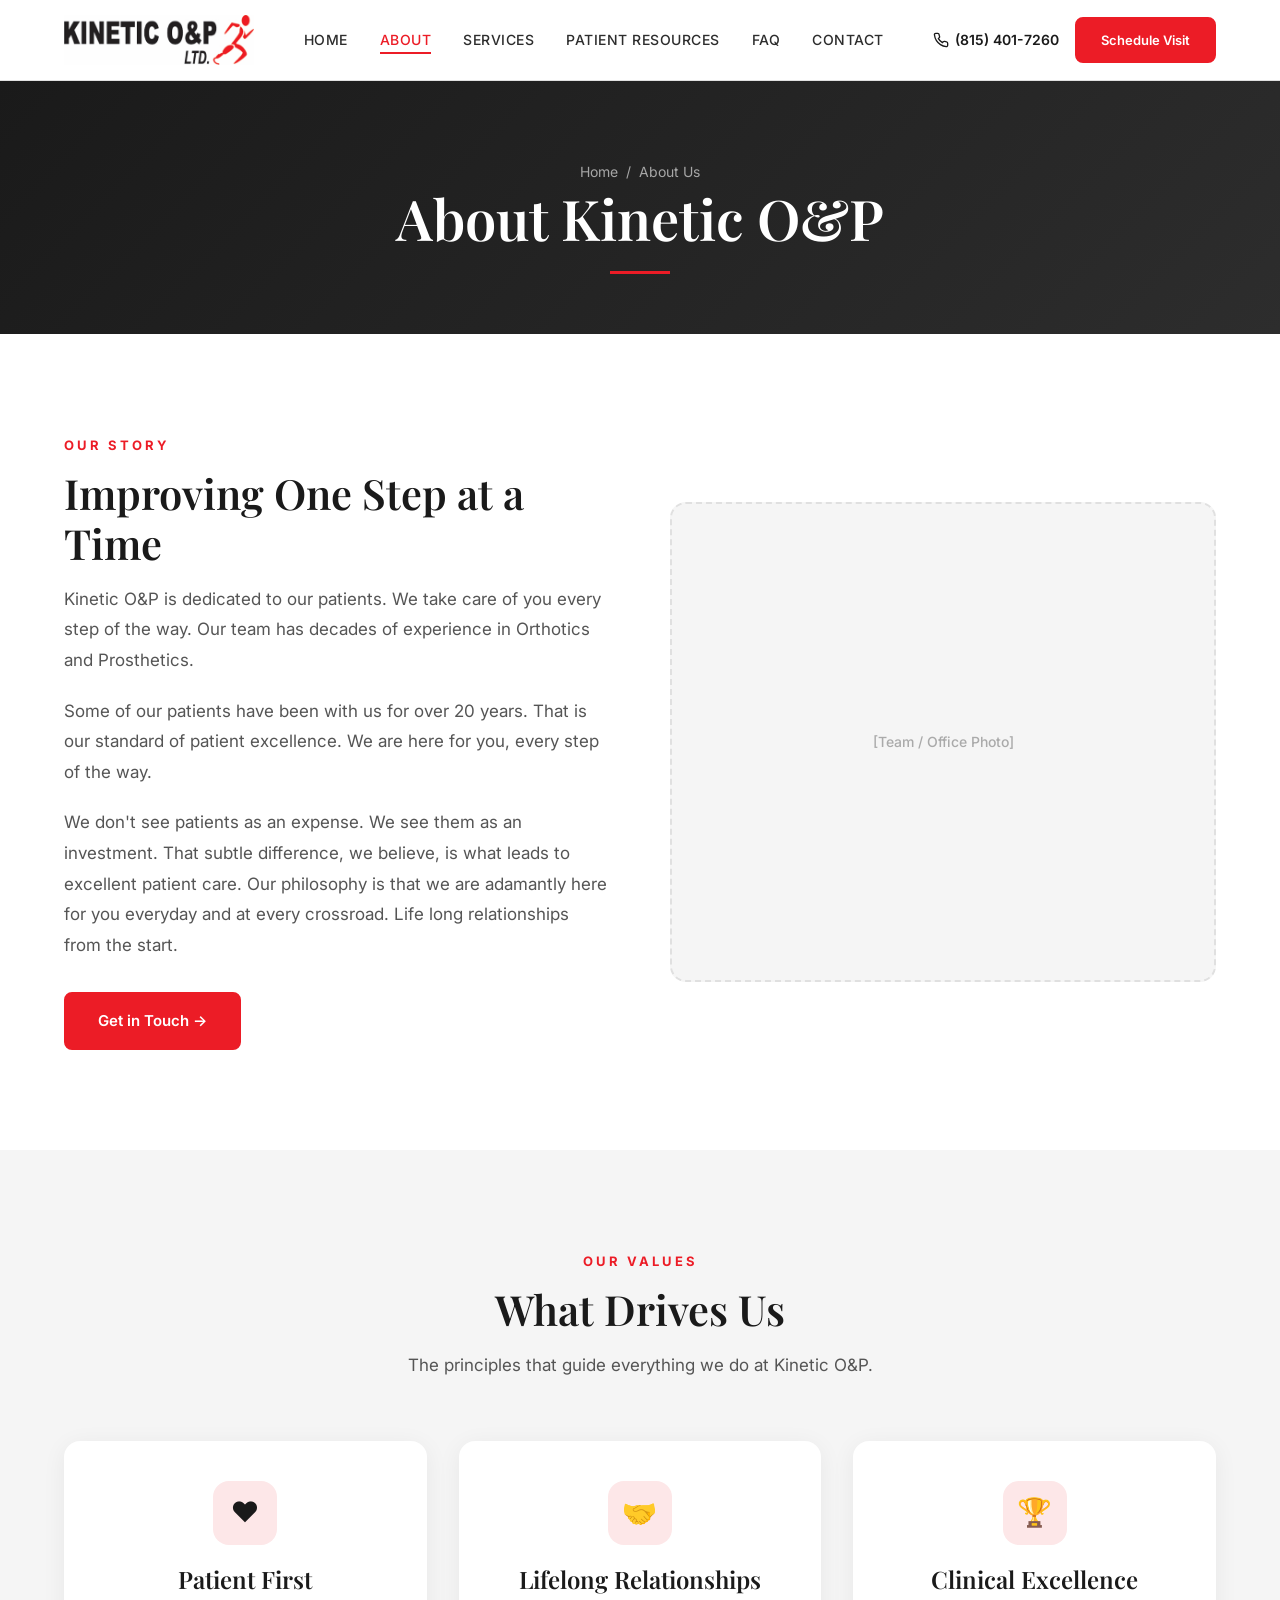
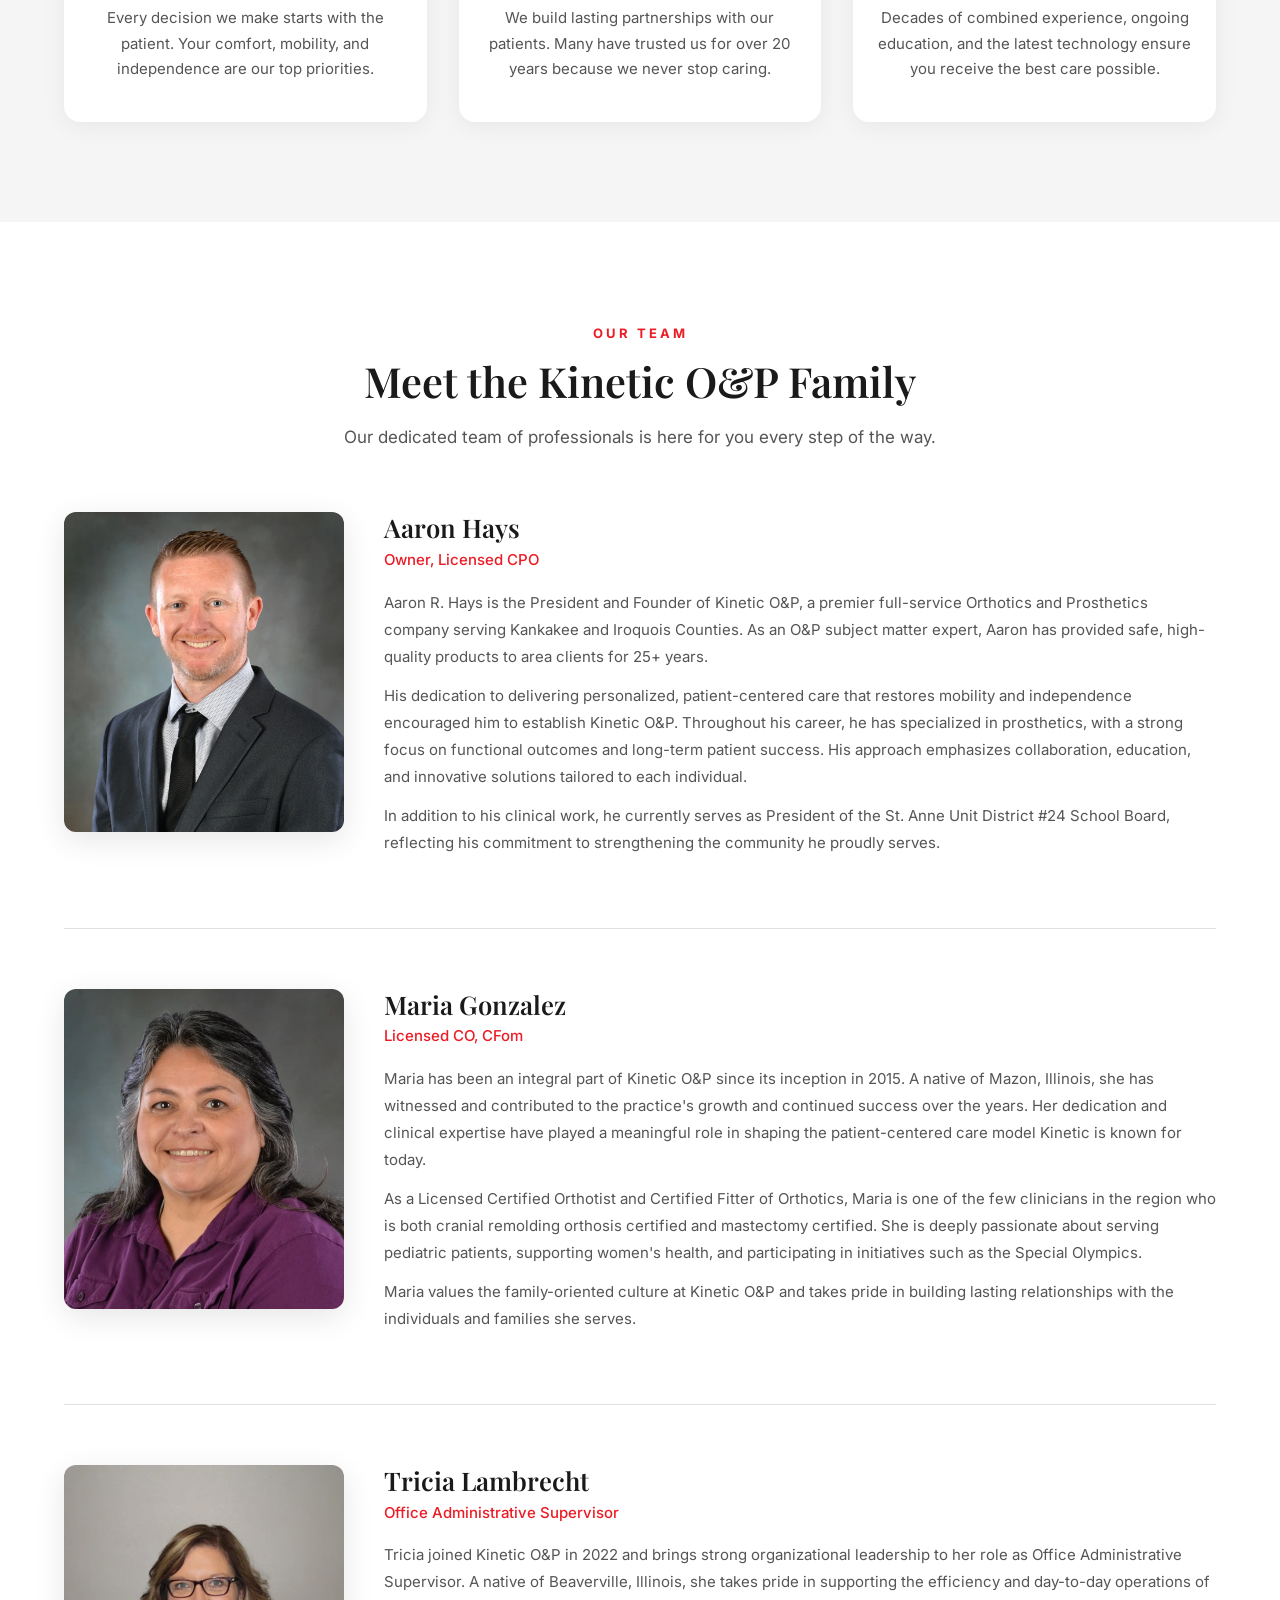
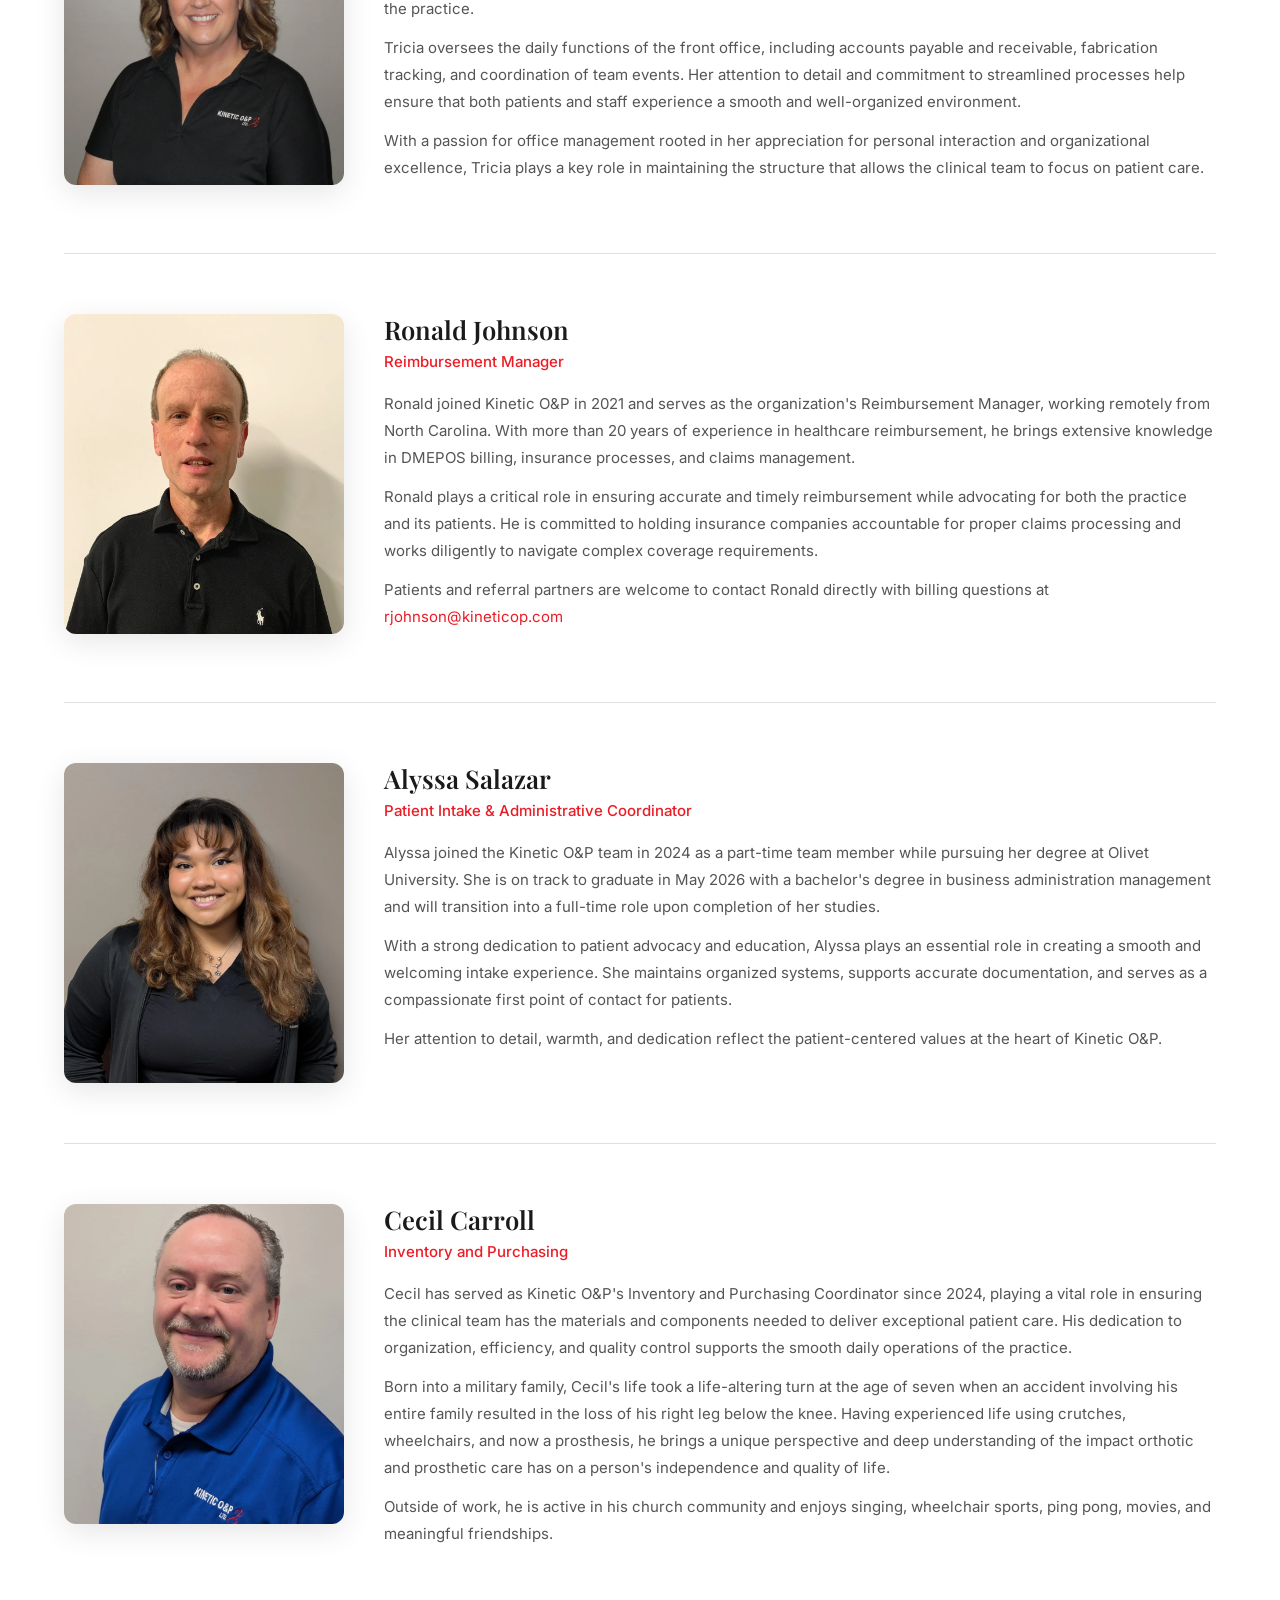
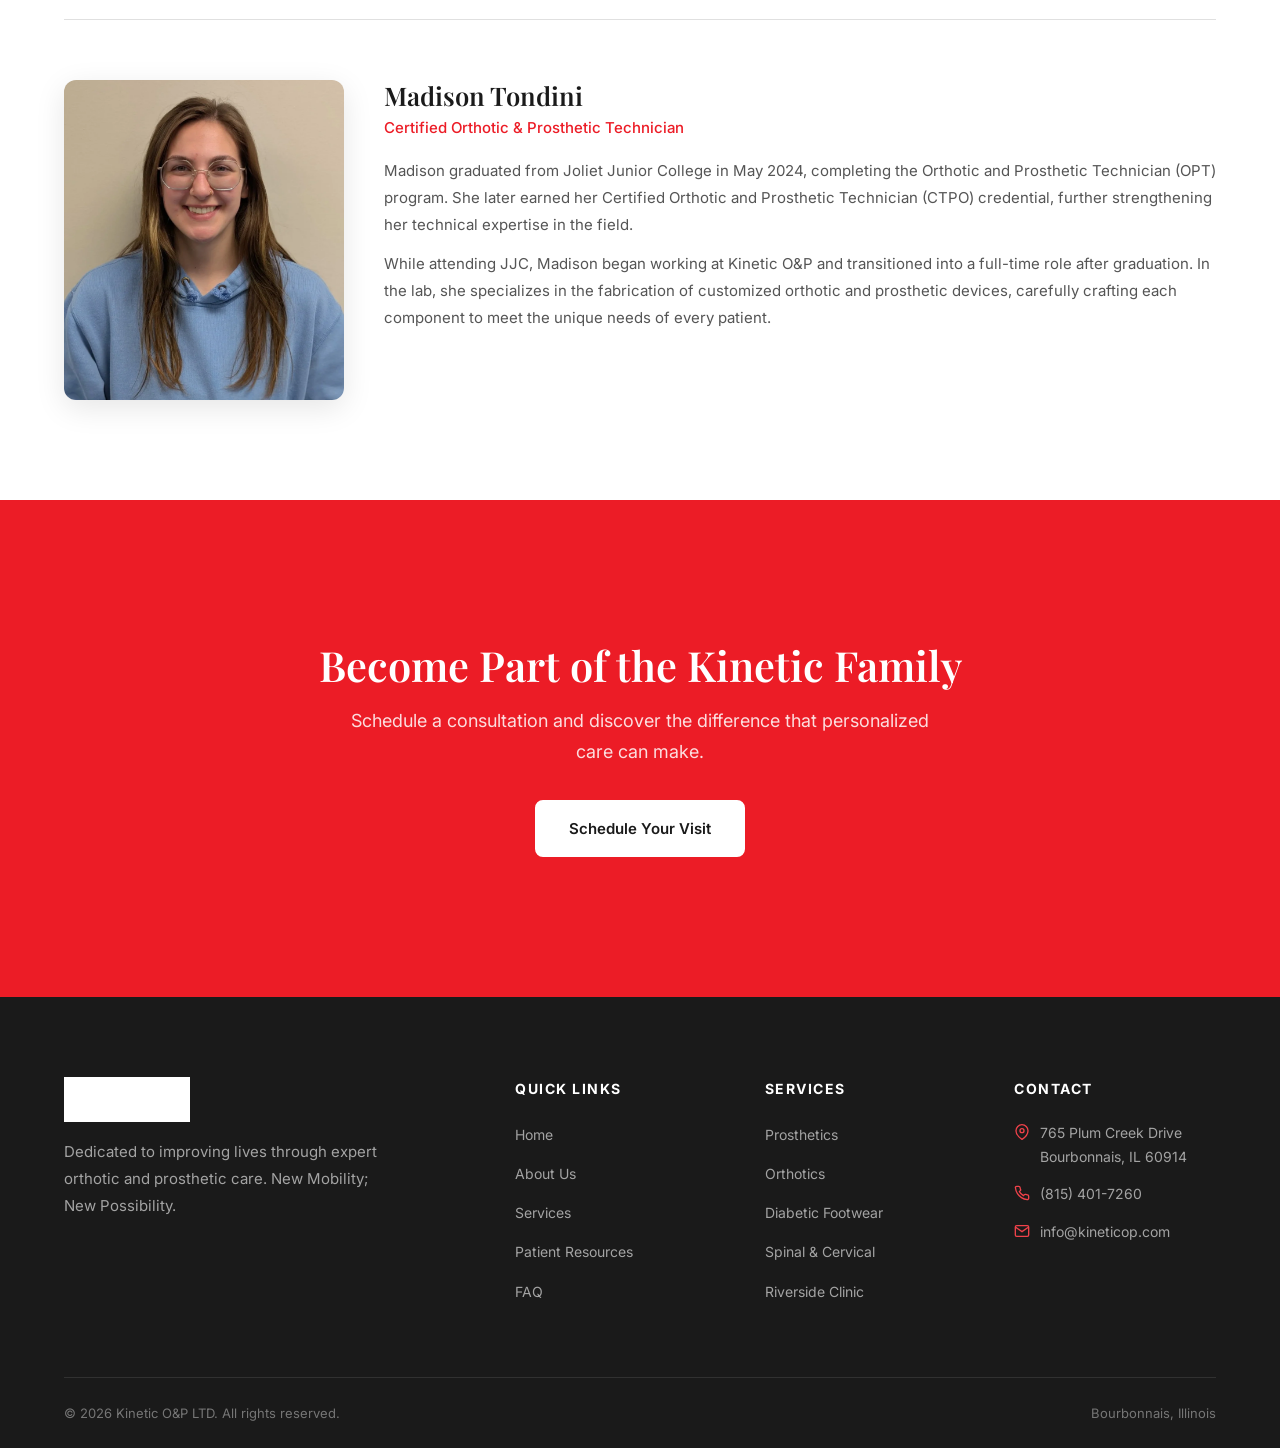
==== commit 9fa25747: "Update site with new images and branding - Replace nav logo with red Kinetic O&P logo across all pag" ====
--- a/about.html
+++ b/about.html
@@ -123,7 +123,7 @@
   <nav class="site-nav" id="siteNav">
     <div class="nav-inner">
       <a href="index.html" class="nav-logo">
-        <img src="img/logo.jpg" alt="Kinetic O&P">
+        <img src="img/_kineticop_Logo-red.fw.webp" alt="Kinetic O&P">
       </a>
       <ul class="nav-links">
         <li><a href="index.html">Home</a></li>
